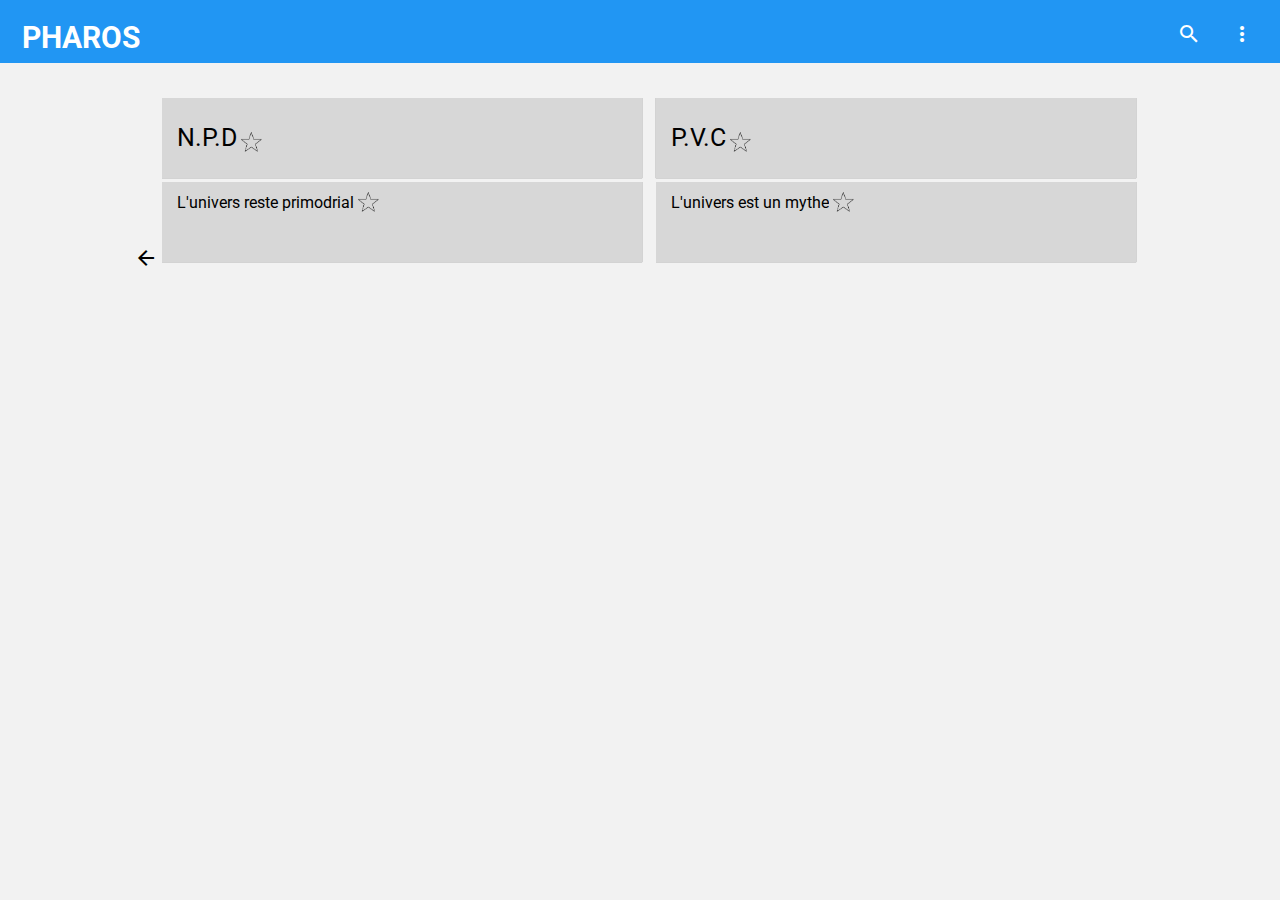
==== comparer/index.html @ b030fb98 "Completed "connaitre"" ====
<!DOCTYPE html>
<html lang="en">
<head>
    <meta charset="UTF-8">
    <title>Comparer</title>
    <link href="https://fonts.googleapis.com/icon?family=Material+Icons" rel="stylesheet">
    <link rel="stylesheet" href="../style.css"/>
    <link rel="stylesheet" href="comparer.css"/>
    <script type="text/javascript" src="comparer.js"></script>
</head>
<body>
    <header>
        <a id="logo">PHAROS</a>
        <nav>
            <ul class="nav_elements">
                <li><i class="material-icons" id="search">search</i></li>
                <li><i class="material-icons" id="menu">more_vert</i></li>
            </ul>
        </nav>
    </header>

    <div id="container">

        <ul class="comparison_list">
            <li><i class="material-icons">arrow_back</i></li>
            <li id="political_ideas_container"> <!-- Liste qui va contenir tous les sujets -->



                <ul class = "side_by_side_panel">
                    <!-- Un sujet donné -->
                    <li>

                        <div >
                            <ul class="etage">
                                <li class = "block_et_texte">
                                    <ul>
                                        <li class="party_name">
                                            N.P.D
                                        </li>
                                        <li>
                                            <img src = ../star_off.webp alt= "etoile de selection" class="etoile">
                                        </li>
                                    </ul>
                                </li>
                                <li class = "block_et_texte">
                                    <ul>
                                        <li class="party_name">
                                            P.V.C
                                        </li>
                                        <li>
                                            <img src = ../star_off.webp alt= "etoile de selection" class="etoile">
                                        </li>
                                    </ul>
                                </li>
                            </ul>
                            <ul class="etage">
                                <li>
                                   <ul class="block_et_texte block_infos">
                                       <li > <!-- sujet de gauche-->
                                           L'univers reste primodrial
                                       </li>
                                       <li>
                                           <img src = ../star_off.webp alt= "etoile de selection" class="etoile">
                                       </li>
                                   </ul>
                                </li>
                                <li>
                                    <ul class="block_infos block_et_texte" >
                                        <li > <!-- sujet de droite-->
                                            L'univers est un mythe
                                        </li>
                                        <li>
                                            <img src = ../star_off.webp alt= "etoile de selection" class="etoile">
                                        </li>
                                    </ul>
                                </li>


                            </ul>
                        </div>
                    </li>

                </ul>
            </li>
        </ul>


    </div>
</body>
</html>
---- style.css ----
@import url('https://fonts.googleapis.com/css?family=Roboto:300,400,700&display=swap');

/* Google's palette */
/* blue: #4285f4 */
/* red: #ea4335 */
/* yellow: #fbbc05 */
/* green: #34a853 */

* {
    font-family: 'Roboto', sans-serif;
    font-weight: 400;
    font-size: 16px;

    box-sizing: border-box;
    margin: 0;
    padding: 0;

    overflow-y: hidden;
}

html, body {
    background: #f2f2f2;
}

li {
    list-style: none;
}

header {
    display: flex;
    justify-content: space-between;
    align-items: center;

    padding: 1.25em 1.6em 0.5em 1.37em;
    width: 1280px;
    max-width: 100vw;
    margin: 0 auto;

    color: white;
    background-color: #2196f3;
}

header #logo {
    cursor: pointer;
    font-weight: bolder;
    font-size: 30px;
}

header .nav_elements li {
    display: inline-block;
    cursor: pointer;
}

header .nav_elements li > i {
    margin-left: 25px;
}

#container {
    margin: 3px auto;
    padding: 0;
    display: flex;
    justify-content: center;
}

a {
    padding: 0;
    margin: 0;
    color: inherit;
    background: inherit;
    text-decoration: none;
}
---- comparer/comparer.css ----
#container{
    background: rgba(242, 242, 242, 1);
    margin-top: 35px;
}

.comparison_list li{
    display: inline-block;
}
.comparison_list

.back_arrow{
    height: 15px;
    margin-left: 80px;
    opacity: 50%;
}


.etage{
    size: 40px;
}
.block_et_texte{
    background: #d7d7d7;

    padding-bottom: 10px;
    padding-left: 15px;
    padding-top: 25px;
    /*padding-right: 325px;*/
    margin-right: 10px;

    display: inline-block;
    width: 480px;
    height: 80px;
    box-shadow: 0px 0px 1px #3d3d3d;


}

.block_sujet{
    background: white;

}

.block_infos{
    padding-top:10px;
}

.block_infos

.etage{
    margin-top: 0px;
}

.party_name{
    font-size: 25px;
}

.block_et_texte .etoile{
    height: 20px;
    margin-left: 0px;
    margin-right: 35px;
    float: right;
}


#political_ideas_container{

}
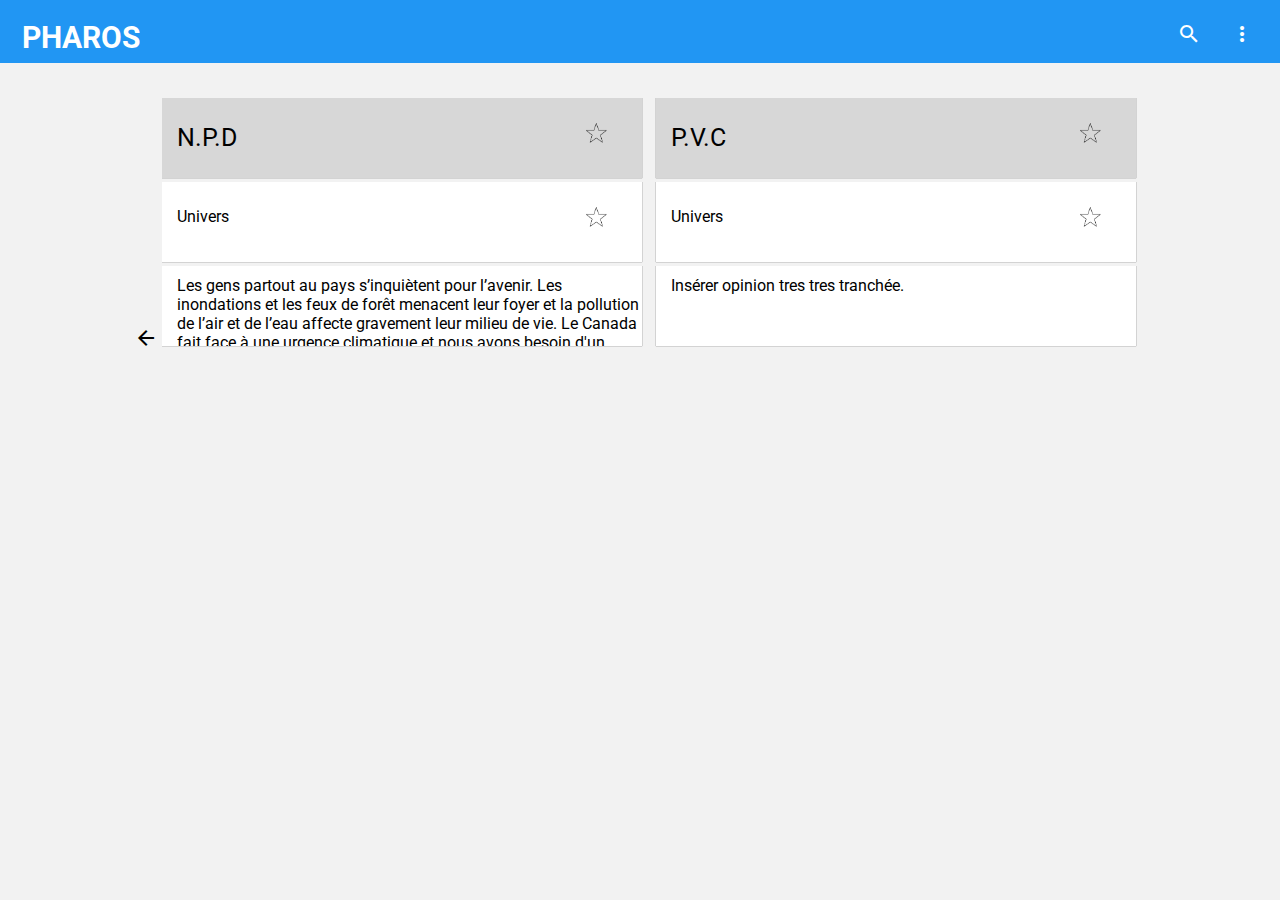
==== commit e9363e4b: "Merge branch 'master' of https://github.com/HerveClugensBoele/UI" ====
--- a/comparer/index.html
+++ b/comparer/index.html
@@ -18,7 +18,6 @@
             </ul>
         </nav>
     </header>
-
     <div id="container">
 
         <ul class="comparison_list">
@@ -31,52 +30,39 @@
                     <!-- Un sujet donné -->
                     <li>
 
-                        <div >
+                        <div id="">
                             <ul class="etage">
-                                <li class = "block_et_texte">
-                                    <ul>
-                                        <li class="party_name">
-                                            N.P.D
-                                        </li>
-                                        <li>
-                                            <img src = ../star_off.webp alt= "etoile de selection" class="etoile">
-                                        </li>
-                                    </ul>
+                                <li class = "block_et_texte party_name">
+                                    N.P.D
+                                    <img src = ../star_off.webp alt= "etoile de selection" class="etoile">
                                 </li>
-                                <li class = "block_et_texte">
-                                    <ul>
-                                        <li class="party_name">
-                                            P.V.C
-                                        </li>
-                                        <li>
-                                            <img src = ../star_off.webp alt= "etoile de selection" class="etoile">
-                                        </li>
-                                    </ul>
+                                <li class = "block_et_texte party_name">
+                                    P.V.C
+                                    <img src = ../star_off.webp alt= "etoile de selection" class="etoile">
                                 </li>
                             </ul>
                             <ul class="etage">
-                                <li>
-                                   <ul class="block_et_texte block_infos">
-                                       <li > <!-- sujet de gauche-->
-                                           L'univers reste primodrial
-                                       </li>
-                                       <li>
-                                           <img src = ../star_off.webp alt= "etoile de selection" class="etoile">
-                                       </li>
-                                   </ul>
+                                <li class="block_et_texte block_sujet">
+                                <!-- sujet de gauche-->
+                                   Univers
+                                   <img src = ../star_off.webp alt= "etoile de selection" class="etoile">
                                 </li>
-                                <li>
-                                    <ul class="block_infos block_et_texte" >
-                                        <li > <!-- sujet de droite-->
-                                            L'univers est un mythe
-                                        </li>
-                                        <li>
-                                            <img src = ../star_off.webp alt= "etoile de selection" class="etoile">
-                                        </li>
-                                    </ul>
+                                <li class="block_et_texte block_sujet">
+                                    <!-- sujet de droite-->
+                                    Univers
+                                    <img src = ../star_off.webp alt= "etoile de selection" class="etoile">
                                 </li>
-
-
+                            </ul>
+                                <!-- NOUVEL ETAGE-->
+                            <ul class="etage">
+                                <li class="block_et_texte block_sujet block_infos">
+                                        <!-- sujet de gauche-->
+                                    Les gens partout au pays s’inquiètent pour l’avenir. Les inondations et les feux de forêt menacent leur foyer et la pollution de l’air et de l’eau affecte gravement leur milieu de vie. Le Canada fait face à une urgence climatique et nous avons besoin d'un gouvernement avec le courage de faire de meilleurs choix pour notre environnement et pour la population. Il est temps de combattre les changements climatiques avec tout le sérieux que nécessite la situation. Les libéraux nous font perdre un temps précieux, en laissant les grands pollueurs s’en tirer et en donnant des milliards en subventions aux compagnies pétrolières et gazières. Les conservateurs nient quant à eux l’existence même du problème. La population, elle, sait que nous ne pouvons pas nous permettre de perdre plus de temps. Ensemble, protégeons notre air et notre eau et devenons des leaders en matière de lutte aux changements climatiques.
+                                </li>
+                                <li class="block_et_texte block_sujet block_infos">
+                                    <!-- sujet de gauche-->
+                                    Insérer opinion tres tres tranchée.
+                                </li>
                             </ul>
                         </div>
                     </li>
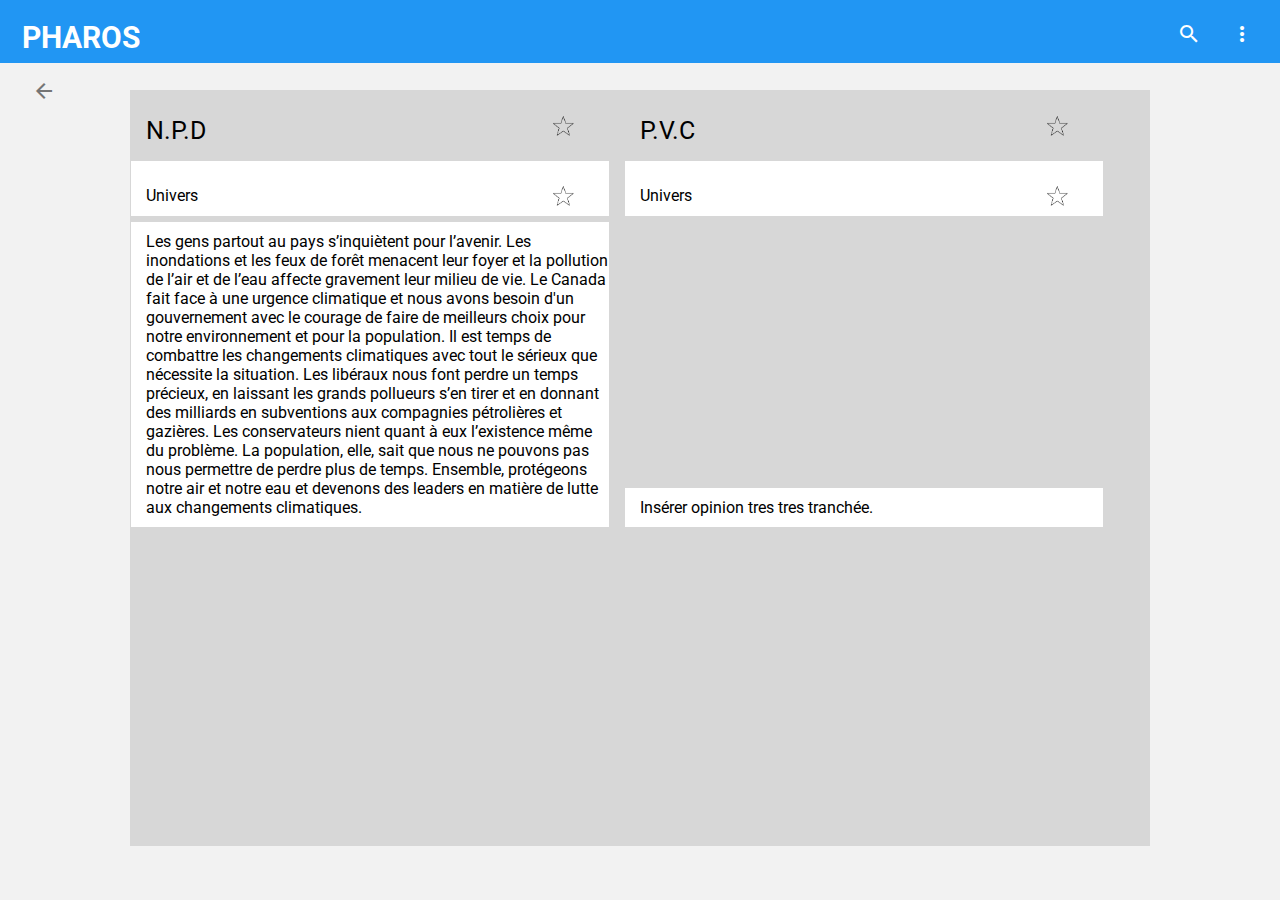
==== commit 8d2ab4b8: "Working on comparer.html/css/js" ====
--- a/comparer/index.html
+++ b/comparer/index.html
@@ -18,60 +18,52 @@
             </ul>
         </nav>
     </header>
+    <div id="sub-header">
+        <a href="../home/"><i class="material-icons">arrow_back</i></a>
+    </div>
     <div id="container">
-
-        <ul class="comparison_list">
-            <li><i class="material-icons">arrow_back</i></li>
-            <li id="political_ideas_container"> <!-- Liste qui va contenir tous les sujets -->
-
-
-
-                <ul class = "side_by_side_panel">
-                    <!-- Un sujet donné -->
-                    <li>
-
-                        <div id="">
-                            <ul class="etage">
-                                <li class = "block_et_texte party_name">
-                                    N.P.D
-                                    <img src = ../star_off.webp alt= "etoile de selection" class="etoile">
-                                </li>
-                                <li class = "block_et_texte party_name">
-                                    P.V.C
-                                    <img src = ../star_off.webp alt= "etoile de selection" class="etoile">
-                                </li>
-                            </ul>
-                            <ul class="etage">
-                                <li class="block_et_texte block_sujet">
+        <div id="wrapper"> <!-- Liste qui va contenir tous les sujets -->
+            <ul class = "side_by_side_panel">
+                <!-- Un sujet donné -->
+                <li>
+                    <div>
+                        <ul class="etage">
+                            <li class = "block_et_texte party_name">
+                                N.P.D
+                                <img src = ../star_off.webp alt= "etoile de selection" class="etoile">
+                            </li>
+                            <li class = "block_et_texte party_name">
+                                P.V.C
+                                <img src = ../star_off.webp alt= "etoile de selection" class="etoile">
+                            </li>
+                        </ul>
+                        <ul class="etage">
+                            <li class="block_et_texte block_sujet">
                                 <!-- sujet de gauche-->
-                                   Univers
-                                   <img src = ../star_off.webp alt= "etoile de selection" class="etoile">
-                                </li>
-                                <li class="block_et_texte block_sujet">
-                                    <!-- sujet de droite-->
-                                    Univers
-                                    <img src = ../star_off.webp alt= "etoile de selection" class="etoile">
-                                </li>
-                            </ul>
-                                <!-- NOUVEL ETAGE-->
-                            <ul class="etage">
-                                <li class="block_et_texte block_sujet block_infos">
-                                        <!-- sujet de gauche-->
-                                    Les gens partout au pays s’inquiètent pour l’avenir. Les inondations et les feux de forêt menacent leur foyer et la pollution de l’air et de l’eau affecte gravement leur milieu de vie. Le Canada fait face à une urgence climatique et nous avons besoin d'un gouvernement avec le courage de faire de meilleurs choix pour notre environnement et pour la population. Il est temps de combattre les changements climatiques avec tout le sérieux que nécessite la situation. Les libéraux nous font perdre un temps précieux, en laissant les grands pollueurs s’en tirer et en donnant des milliards en subventions aux compagnies pétrolières et gazières. Les conservateurs nient quant à eux l’existence même du problème. La population, elle, sait que nous ne pouvons pas nous permettre de perdre plus de temps. Ensemble, protégeons notre air et notre eau et devenons des leaders en matière de lutte aux changements climatiques.
-                                </li>
-                                <li class="block_et_texte block_sujet block_infos">
-                                    <!-- sujet de gauche-->
-                                    Insérer opinion tres tres tranchée.
-                                </li>
-                            </ul>
-                        </div>
-                    </li>
-
-                </ul>
-            </li>
-        </ul>
-
-
+                                Univers
+                                <img src = ../star_off.webp alt= "etoile de selection" class="etoile">
+                            </li>
+                            <li class="block_et_texte block_sujet">
+                                <!-- sujet de droite-->
+                                Univers
+                                <img src = ../star_off.webp alt= "etoile de selection" class="etoile">
+                            </li>
+                        </ul>
+                        <!-- NOUVEL ETAGE-->
+                        <ul class="etage">
+                            <li class="block_et_texte block_sujet block_infos">
+                                <!-- sujet de gauche-->
+                                Les gens partout au pays s’inquiètent pour l’avenir. Les inondations et les feux de forêt menacent leur foyer et la pollution de l’air et de l’eau affecte gravement leur milieu de vie. Le Canada fait face à une urgence climatique et nous avons besoin d'un gouvernement avec le courage de faire de meilleurs choix pour notre environnement et pour la population. Il est temps de combattre les changements climatiques avec tout le sérieux que nécessite la situation. Les libéraux nous font perdre un temps précieux, en laissant les grands pollueurs s’en tirer et en donnant des milliards en subventions aux compagnies pétrolières et gazières. Les conservateurs nient quant à eux l’existence même du problème. La population, elle, sait que nous ne pouvons pas nous permettre de perdre plus de temps. Ensemble, protégeons notre air et notre eau et devenons des leaders en matière de lutte aux changements climatiques.
+                            </li>
+                            <li class="block_et_texte block_sujet block_infos">
+                                <!-- sujet de gauche-->
+                                Insérer opinion tres tres tranchée.
+                            </li>
+                        </ul>
+                    </div>
+                </li>
+            </ul>
+        </div>
     </div>
 </body>
 </html>
--- a/comparer/comparer.css
+++ b/comparer/comparer.css
@@ -1,25 +1,45 @@
+i {
+    user-select: none;
+}
+i:hover {
+    cursor: pointer;
+}
 
+#sub-header {
+    display: flex;
+    justify-content: left;
+    align-items: center;
+
+    padding: 1em 2em;
+    width: 1280px;
+    max-width: 100vw;
+    margin: 0 auto;
+    color: #757575;
+}
+
+#sub-header > i {
+    font-size: 24px;
+    color: #757575;
+}
 
 #container{
-    background: rgba(242, 242, 242, 1);
-    margin-top: 35px;
+    margin-top: calc(15px - 3em);
+}
+
+#wrapper {
+    background: #d7d7d7;
+    height: 84vh;
+    width: 1020px;
 }
 
 .comparison_list li{
     display: inline-block;
 }
-.comparison_list
-
-.back_arrow{
-    height: 15px;
-    margin-left: 80px;
-    opacity: 50%;
-}
-
 
 .etage{
     size: 40px;
 }
+
 .block_et_texte{
     background: #d7d7d7;
 
@@ -31,22 +51,19 @@
 
     display: inline-block;
     width: 480px;
-    height: 80px;
-    box-shadow: 0px 0px 1px #3d3d3d;
+    height: inherit;
+    border: 1px solid rgba(215, 215, 215, 1);
 
 
 }
 
 .block_sujet{
     background: white;
-
 }
 
 .block_infos{
     padding-top:10px;
 }
-
-.block_infos
 
 .etage{
     margin-top: 0px;
@@ -62,8 +79,3 @@
     margin-right: 35px;
     float: right;
 }
-
-
-#political_ideas_container{
-
-}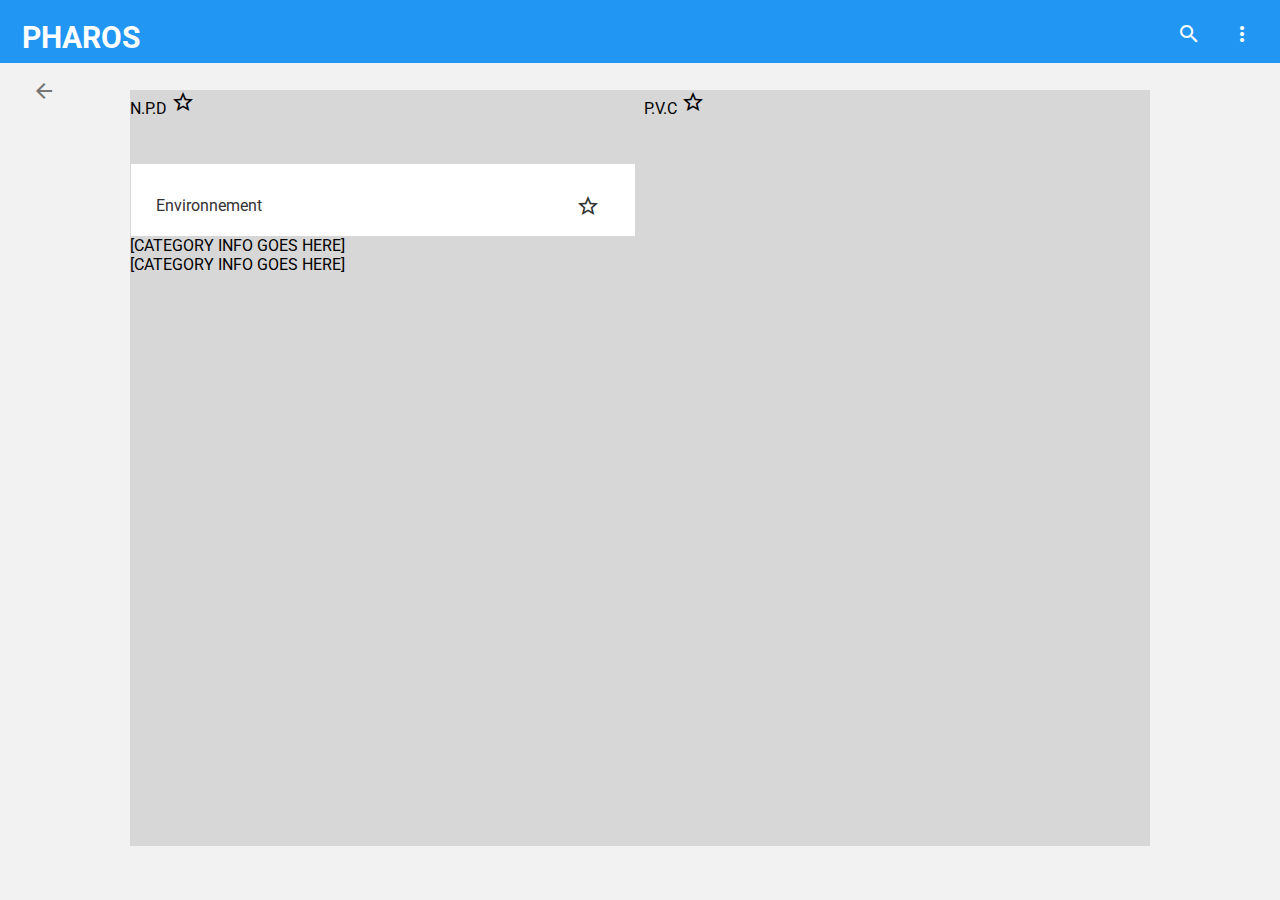
==== commit ab191a8b: "Working on comparer.html/css/js" ====
--- a/comparer/index.html
+++ b/comparer/index.html
@@ -22,47 +22,43 @@
         <a href="../home/"><i class="material-icons">arrow_back</i></a>
     </div>
     <div id="container">
-        <div id="wrapper"> <!-- Liste qui va contenir tous les sujets -->
-            <ul class = "side_by_side_panel">
-                <!-- Un sujet donné -->
-                <li>
-                    <div>
-                        <ul class="etage">
-                            <li class = "block_et_texte party_name">
-                                N.P.D
-                                <img src = ../star_off.webp alt= "etoile de selection" class="etoile">
-                            </li>
-                            <li class = "block_et_texte party_name">
-                                P.V.C
-                                <img src = ../star_off.webp alt= "etoile de selection" class="etoile">
-                            </li>
-                        </ul>
-                        <ul class="etage">
-                            <li class="block_et_texte block_sujet">
-                                <!-- sujet de gauche-->
-                                Univers
-                                <img src = ../star_off.webp alt= "etoile de selection" class="etoile">
-                            </li>
-                            <li class="block_et_texte block_sujet">
-                                <!-- sujet de droite-->
-                                Univers
-                                <img src = ../star_off.webp alt= "etoile de selection" class="etoile">
-                            </li>
-                        </ul>
-                        <!-- NOUVEL ETAGE-->
-                        <ul class="etage">
-                            <li class="block_et_texte block_sujet block_infos">
-                                <!-- sujet de gauche-->
-                                Les gens partout au pays s’inquiètent pour l’avenir. Les inondations et les feux de forêt menacent leur foyer et la pollution de l’air et de l’eau affecte gravement leur milieu de vie. Le Canada fait face à une urgence climatique et nous avons besoin d'un gouvernement avec le courage de faire de meilleurs choix pour notre environnement et pour la population. Il est temps de combattre les changements climatiques avec tout le sérieux que nécessite la situation. Les libéraux nous font perdre un temps précieux, en laissant les grands pollueurs s’en tirer et en donnant des milliards en subventions aux compagnies pétrolières et gazières. Les conservateurs nient quant à eux l’existence même du problème. La population, elle, sait que nous ne pouvons pas nous permettre de perdre plus de temps. Ensemble, protégeons notre air et notre eau et devenons des leaders en matière de lutte aux changements climatiques.
-                            </li>
-                            <li class="block_et_texte block_sujet block_infos">
-                                <!-- sujet de gauche-->
-                                Insérer opinion tres tres tranchée.
-                            </li>
-                        </ul>
+        <div id="wrapper">
+            <section class="category-header-wrapper">
+                <div id="categories-header left">
+                    <!--Generated title1 goes here-->
+                    <span>N.P.D</span>
+                    <i class="material-icons" onclick="toggleStar(this)">star_border</i>
+                </div>
+                <div id="categories-header right">
+                    <!--Generated title2 goes here-->
+                    <span>P.V.C</span>
+                    <i class="material-icons" onclick="toggleStar(this)">star_border</i>
+                </div>
+            </section>
+
+            <div class="scrollabe">
+                <section>
+                    <div class="category-header-wrapper">
+                        <article class = "category-header left">
+                            <span>Environnement</span>
+                            <i class="material-icons" onclick="toggleStar(this)">star_border</i>
+                        </article>
+                        <article class = "category-header right">
+                            <span>Environnement</span>
+                            <i class="material-icons" onclick="toggleStar(this)">star_border</i>
+                        </article>
                     </div>
-                </li>
-            </ul>
+                    <div class="category-paragraph-wrapper">
+                        <article class="category-paragraph left">
+                            <p>[CATEGORY INFO GOES HERE]</p>
+                        </article>
+                        <article class="category-paragraph right">
+                            <p>[CATEGORY INFO GOES HERE]</p>
+                        </article>
+                    </div>
+                </section>
+            </div>
+
         </div>
     </div>
 </body>
--- a/comparer/comparer.css
+++ b/comparer/comparer.css
@@ -32,50 +32,39 @@
     width: 1020px;
 }
 
-.comparison_list li{
-    display: inline-block;
+.category-header-wrapper {
+    height: 73px;
+    display: grid;
+    grid-column-gap: 8px;
+    grid-template-columns: 1fr 1fr;
+    grid-template-areas: "left" "right";
 }
 
-.etage{
-    size: 40px;
+.left {
+    grid-area: left;
 }
 
-.block_et_texte{
-    background: #d7d7d7;
-
-    padding-bottom: 10px;
-    padding-left: 15px;
-    padding-top: 25px;
-    /*padding-right: 325px;*/
-    margin-right: 10px;
-
-    display: inline-block;
-    width: 480px;
-    height: inherit;
-    border: 1px solid rgba(215, 215, 215, 1);
-
-
+.right {
+    grid-area: right;
 }
 
-.block_sujet{
+.category-header {
+    display: flex;
+    justify-content: space-between;
+    align-items: center;
+
+    height: 73px;
+    color: #333333;
     background: white;
+    margin: 1px;
+    padding: 10px 35px 0 25px;
 }
 
-.block_infos{
-    padding-top:10px;
+#categories-header {
+    background: rgba(215, 215, 215, 1);
 }
 
-.etage{
-    margin-top: 0px;
+#categories-header span {
+    font-size: 23px;
+    color: black;
 }
-
-.party_name{
-    font-size: 25px;
-}
-
-.block_et_texte .etoile{
-    height: 20px;
-    margin-left: 0px;
-    margin-right: 35px;
-    float: right;
-}
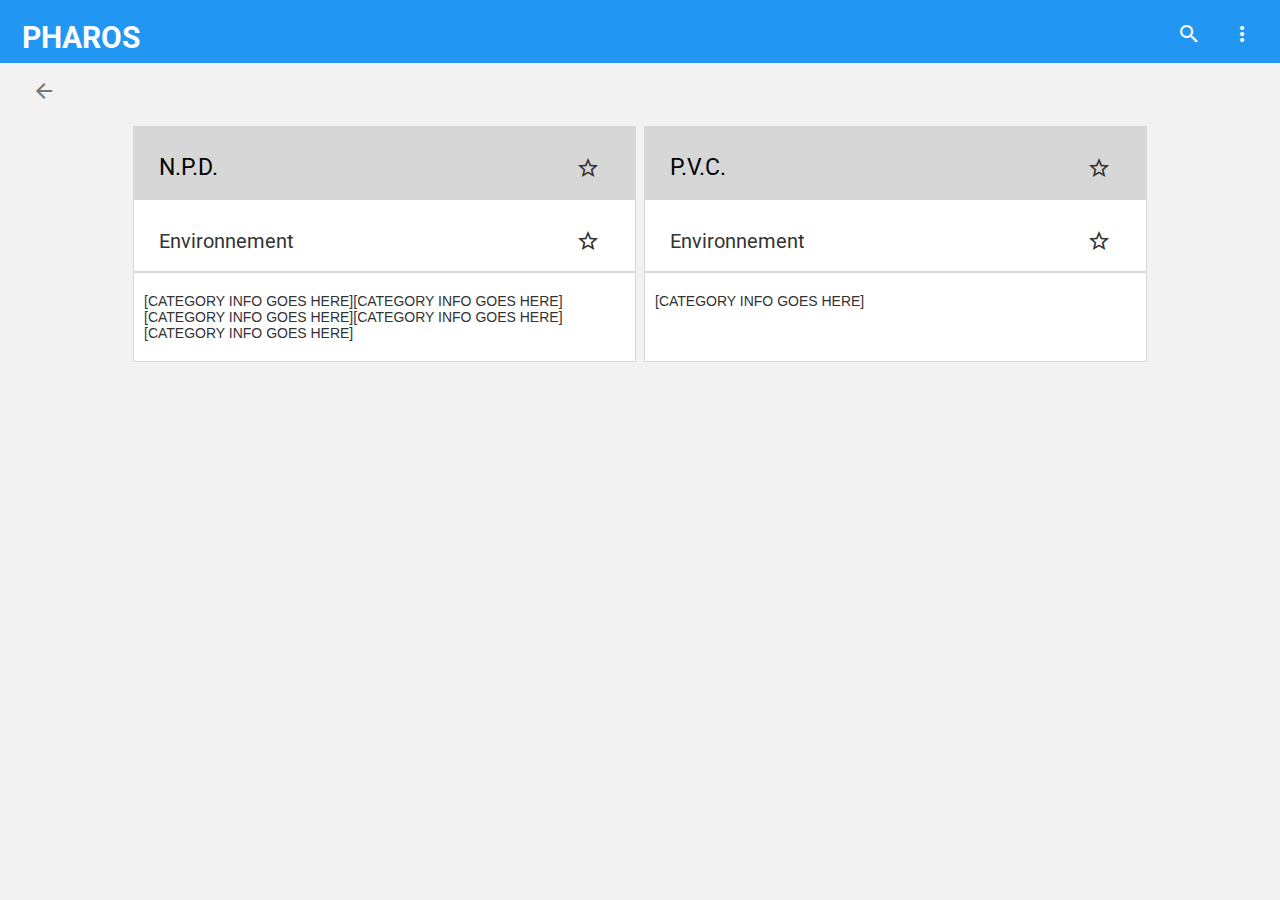
==== commit 732be35a: "Pratically completed comparer.html/css/js" ====
--- a/comparer/index.html
+++ b/comparer/index.html
@@ -23,43 +23,45 @@
     </div>
     <div id="container">
         <div id="wrapper">
-            <section class="category-header-wrapper">
-                <div id="categories-header left">
-                    <!--Generated title1 goes here-->
-                    <span>N.P.D</span>
+            <section class="category-header-wrapper splits">
+                <div id="caties-head-left" class="categories-header category-header left">
+                    <!--Generated title-left goes here-->
                     <i class="material-icons" onclick="toggleStar(this)">star_border</i>
                 </div>
-                <div id="categories-header right">
-                    <!--Generated title2 goes here-->
-                    <span>P.V.C</span>
+                <div class="divides"></div>
+                <div id="caties-head-right" class="categories-header category-header right">
+                    <!--Generated title-right goes here-->
                     <i class="material-icons" onclick="toggleStar(this)">star_border</i>
                 </div>
             </section>
 
-            <div class="scrollabe">
+            <div class="scrollable">
                 <section>
-                    <div class="category-header-wrapper">
-                        <article class = "category-header left">
+                    <div class="category-header-wrapper splits">
+                        <article id="caty-head-left" class="category-header left">
                             <span>Environnement</span>
                             <i class="material-icons" onclick="toggleStar(this)">star_border</i>
                         </article>
-                        <article class = "category-header right">
+                        <div class="divides"></div>
+                        <article id="caty-head-right" class="category-header right">
                             <span>Environnement</span>
                             <i class="material-icons" onclick="toggleStar(this)">star_border</i>
                         </article>
                     </div>
-                    <div class="category-paragraph-wrapper">
-                        <article class="category-paragraph left">
-                            <p>[CATEGORY INFO GOES HERE]</p>
+                    <div class="category-paragraph-wrapper splits">
+                        <article id="caty-par-left" class="category-paragraph left">
+                            <p>[CATEGORY INFO GOES HERE][CATEGORY INFO GOES HERE][CATEGORY INFO GOES HERE][CATEGORY INFO GOES HERE][CATEGORY INFO GOES HERE]</p>
                         </article>
-                        <article class="category-paragraph right">
+                        <div class="divides"></div>
+                        <article id="caty-par-right" class="category-paragraph right">
                             <p>[CATEGORY INFO GOES HERE]</p>
                         </article>
                     </div>
                 </section>
             </div>
-
         </div>
     </div>
 </body>
+<script type="text/javascript" src="../onclick-events.js"></script>
+<script type="text/javascript" src="./generate-info.js"></script>
 </html>
--- a/comparer/comparer.css
+++ b/comparer/comparer.css
@@ -23,29 +23,40 @@
 }
 
 #container{
-    margin-top: calc(15px - 3em);
+/*    margin-top: calc(15px - 3em);*/
 }
 
 #wrapper {
     background: #d7d7d7;
-    height: 84vh;
-    width: 1020px;
-}
-
-.category-header-wrapper {
-    height: 73px;
-    display: grid;
-    grid-column-gap: 8px;
-    grid-template-columns: 1fr 1fr;
-    grid-template-areas: "left" "right";
+    height: fit-content;
+    max-height: 84vh;
+    width: 1014px;
 }
 
 .left {
     grid-area: left;
 }
 
+.divides {
+    width: 100%;
+    height: 100%;
+    grid-area: divides;
+    background: #f2f2f2;
+}
+
 .right {
     grid-area: right;
+}
+
+.splits {
+    display: grid;
+    grid-auto-rows: max-content;
+    grid-template-columns: 1fr 8px 1fr;
+    grid-template-areas: "left divides right";
+}
+
+.category-header-wrapper {
+    height: 73px;
 }
 
 .category-header {
@@ -56,15 +67,49 @@
     height: 73px;
     color: #333333;
     background: white;
-    margin: 1px;
     padding: 10px 35px 0 25px;
+    border: 1px solid rgba(215, 215, 215, 1);
 }
 
-#categories-header {
+.category-header span {
+    font-size: 20px;
+    color: #333;
+}
+
+.categories-header {
     background: rgba(215, 215, 215, 1);
 }
 
-#categories-header span {
+.categories-header span {
     font-size: 23px;
     color: black;
 }
+
+.category-paragraph-wrapper {
+    height: fit-content;
+}
+
+.category-paragraph {
+    background: white;
+    padding: 20px 10px;
+    border: 1px solid rgba(215, 215, 215, 1);
+}
+
+.category-paragraph p {
+    color: #333;
+    font-size: 14px;
+    font-family: Arial, sans-serif;
+}
+
+.scrollable {
+    max-height: calc(84vh - 75px);
+    overflow-y: auto;
+    overflow: overlay;
+}
+
+.selected {
+    font-size: 40px;
+    font-weight: bold;
+    color: yellow;
+    background: darkgrey;
+}
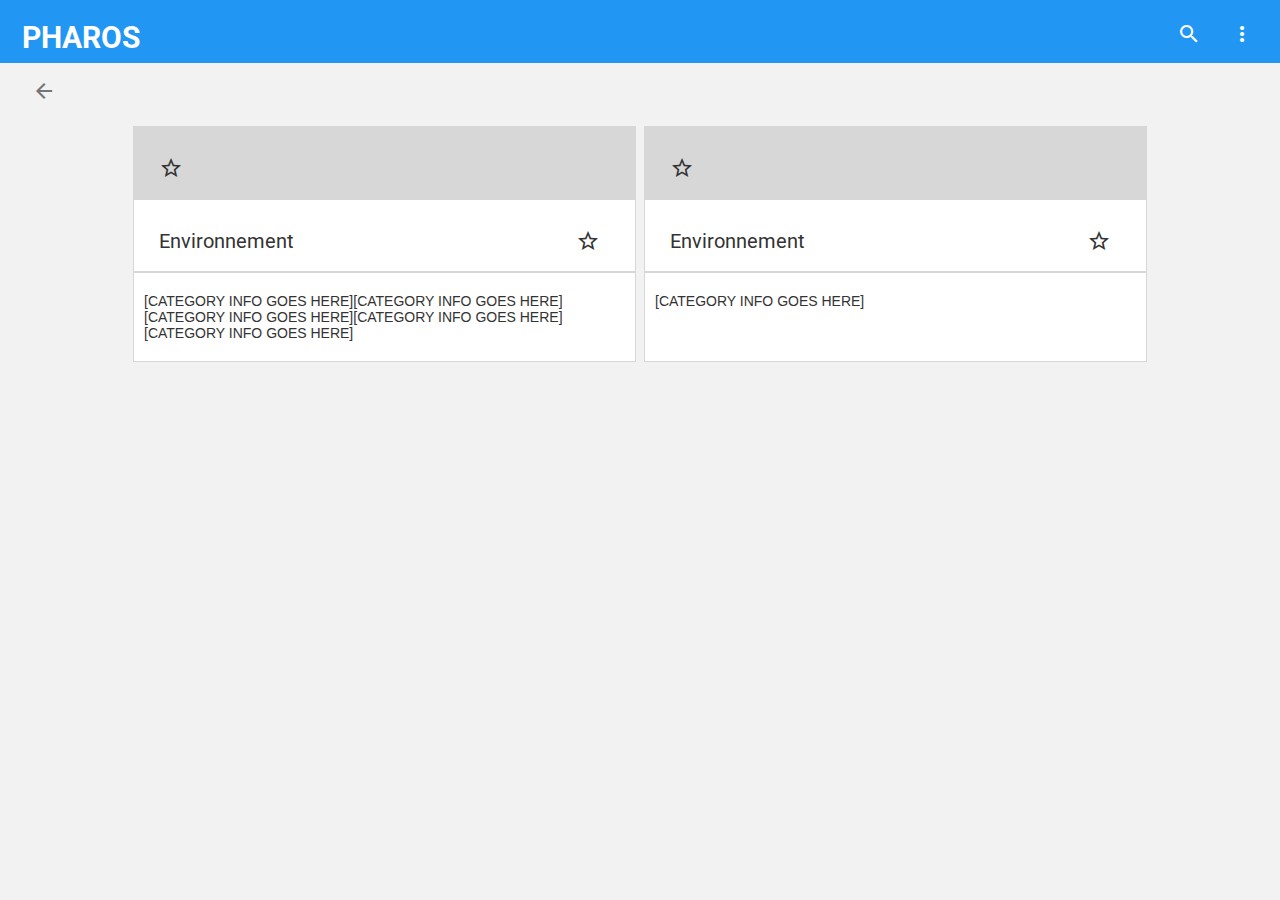
==== commit 708ad838: "Added JQuery to the solution. Replaced document.getElementById with jquery." ====
--- a/comparer/index.html
+++ b/comparer/index.html
@@ -3,6 +3,9 @@
 <head>
     <meta charset="UTF-8">
     <title>Comparer</title>
+    <script src="https://code.jquery.com/jquery-3.4.1.min.js"
+            integrity="sha256-CSXorXvZcTkaix6Yvo6HppcZGetbYMGWSFlBw8HfCJo="
+            crossorigin="anonymous"></script>
     <link href="https://fonts.googleapis.com/icon?family=Material+Icons" rel="stylesheet">
     <link rel="stylesheet" href="../style.css"/>
     <link rel="stylesheet" href="comparer.css"/>
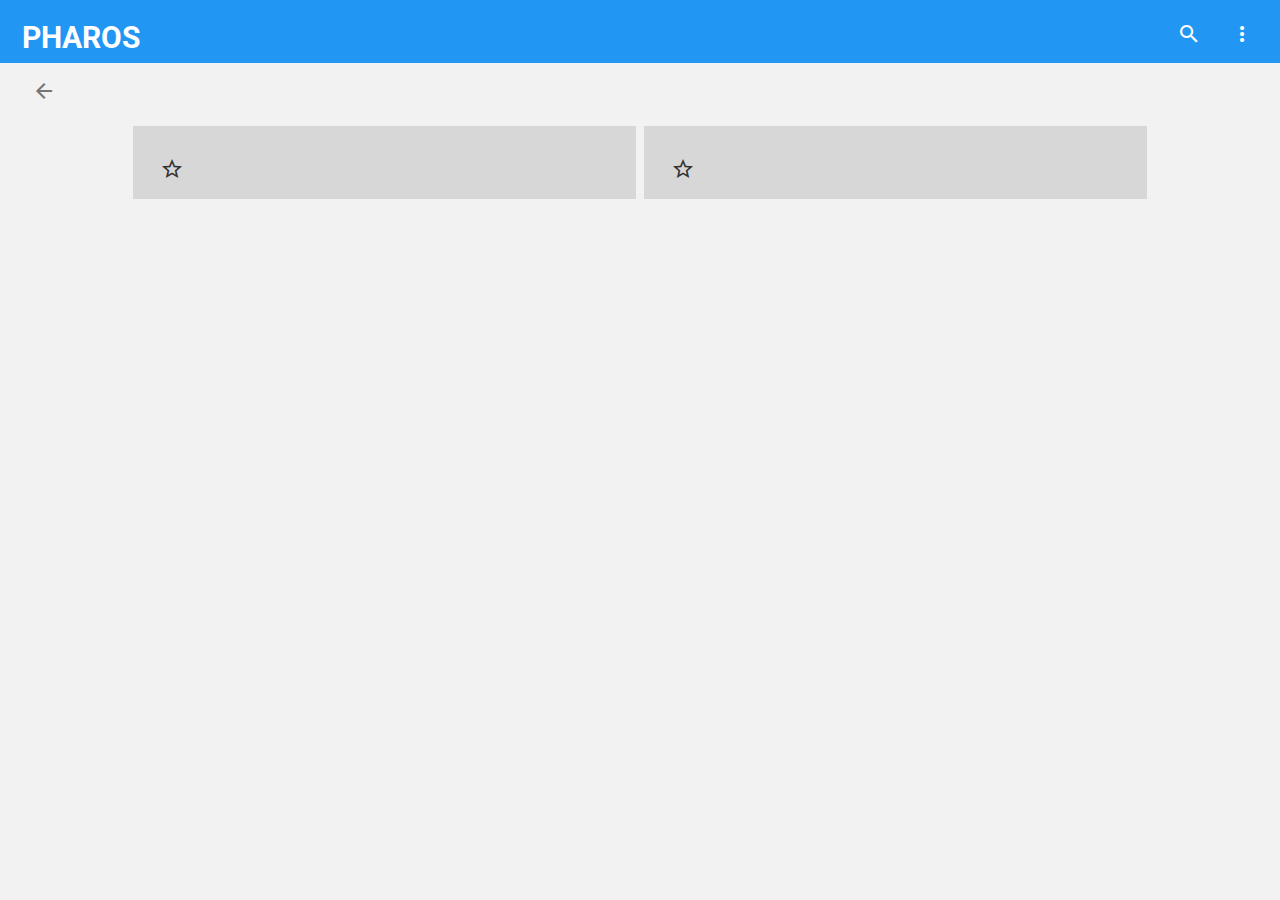
==== commit a008e354: "nettoyage du html" ====
--- a/comparer/index.html
+++ b/comparer/index.html
@@ -7,6 +7,8 @@
             integrity="sha256-CSXorXvZcTkaix6Yvo6HppcZGetbYMGWSFlBw8HfCJo="
             crossorigin="anonymous"></script>
     <link href="https://fonts.googleapis.com/icon?family=Material+Icons" rel="stylesheet">
+
+    <link rel="stylesheet" href="../connaitre/connaitre.css"/>
     <link rel="stylesheet" href="../style.css"/>
     <link rel="stylesheet" href="comparer.css"/>
     <script type="text/javascript" src="comparer.js"></script>
@@ -39,28 +41,10 @@
             </section>
 
             <div class="scrollable">
-                <section>
-                    <div class="category-header-wrapper splits">
-                        <article id="caty-head-left" class="category-header left">
-                            <span>Environnement</span>
-                            <i class="material-icons" onclick="toggleStar(this)">star_border</i>
-                        </article>
-                        <div class="divides"></div>
-                        <article id="caty-head-right" class="category-header right">
-                            <span>Environnement</span>
-                            <i class="material-icons" onclick="toggleStar(this)">star_border</i>
-                        </article>
-                    </div>
-                    <div class="category-paragraph-wrapper splits">
-                        <article id="caty-par-left" class="category-paragraph left">
-                            <p>[CATEGORY INFO GOES HERE][CATEGORY INFO GOES HERE][CATEGORY INFO GOES HERE][CATEGORY INFO GOES HERE][CATEGORY INFO GOES HERE]</p>
-                        </article>
-                        <div class="divides"></div>
-                        <article id="caty-par-right" class="category-paragraph right">
-                            <p>[CATEGORY INFO GOES HERE]</p>
-                        </article>
-                    </div>
+                <section id="category_and_paragraph_wrapper">
+                    <!-- Generated categories go here -->
                 </section>
+
             </div>
         </div>
     </div>
--- a/connaitre/connaitre.css
+++ b/connaitre/connaitre.css
@@ -0,0 +1,74 @@
+i {
+    user-select: none;
+}
+i:hover {
+    cursor: pointer;
+}
+
+#sub-header {
+    display: flex;
+    justify-content: left;
+    align-items: center;
+
+    padding: 1em 2em;
+    width: 1280px;
+    max-width: 100vw;
+    margin: 0 auto;
+    color: #757575;
+}
+
+#wrapper {
+    background: #d7d7d7;
+    height: 84vh;
+    width: 1020px;
+}
+
+#scrollable {
+    max-height: calc(84vh - 75px);
+    overflow-y: auto;
+}
+
+.category-header {
+    display: flex;
+    justify-content: space-between;
+    align-items: center;
+
+    height: 73px;
+    color: #333333;
+    background: white;
+    margin: 1px;
+    padding: 10px 35px 0 25px;
+}
+
+#categories-header {
+    background: rgba(215, 215, 215, 1);
+}
+
+#categories-header span {
+    font-size: 23px;
+    color: black;
+}
+
+.category-header span {
+    font-size: 20px;
+    font-family: 'Roboto', sans-serif;
+}
+
+.selected {
+    font-size: 40px;
+    font-weight: bold;
+    color: yellow;
+    background: darkgrey;
+}
+
+.category-paragraph {
+    background: white;
+    padding: 50px 20px;
+    border: 1px solid rgba(215, 215, 215, 1);
+}
+
+.category-paragraph p {
+    font-family: Arial, sans-serif;
+    font-size: 14px;
+    color: #333333;
+}
--- a/comparer/comparer.css
+++ b/comparer/comparer.css
@@ -49,6 +49,7 @@
 }
 
 .splits {
+
     display: grid;
     grid-auto-rows: max-content;
     grid-template-columns: 1fr 8px 1fr;
